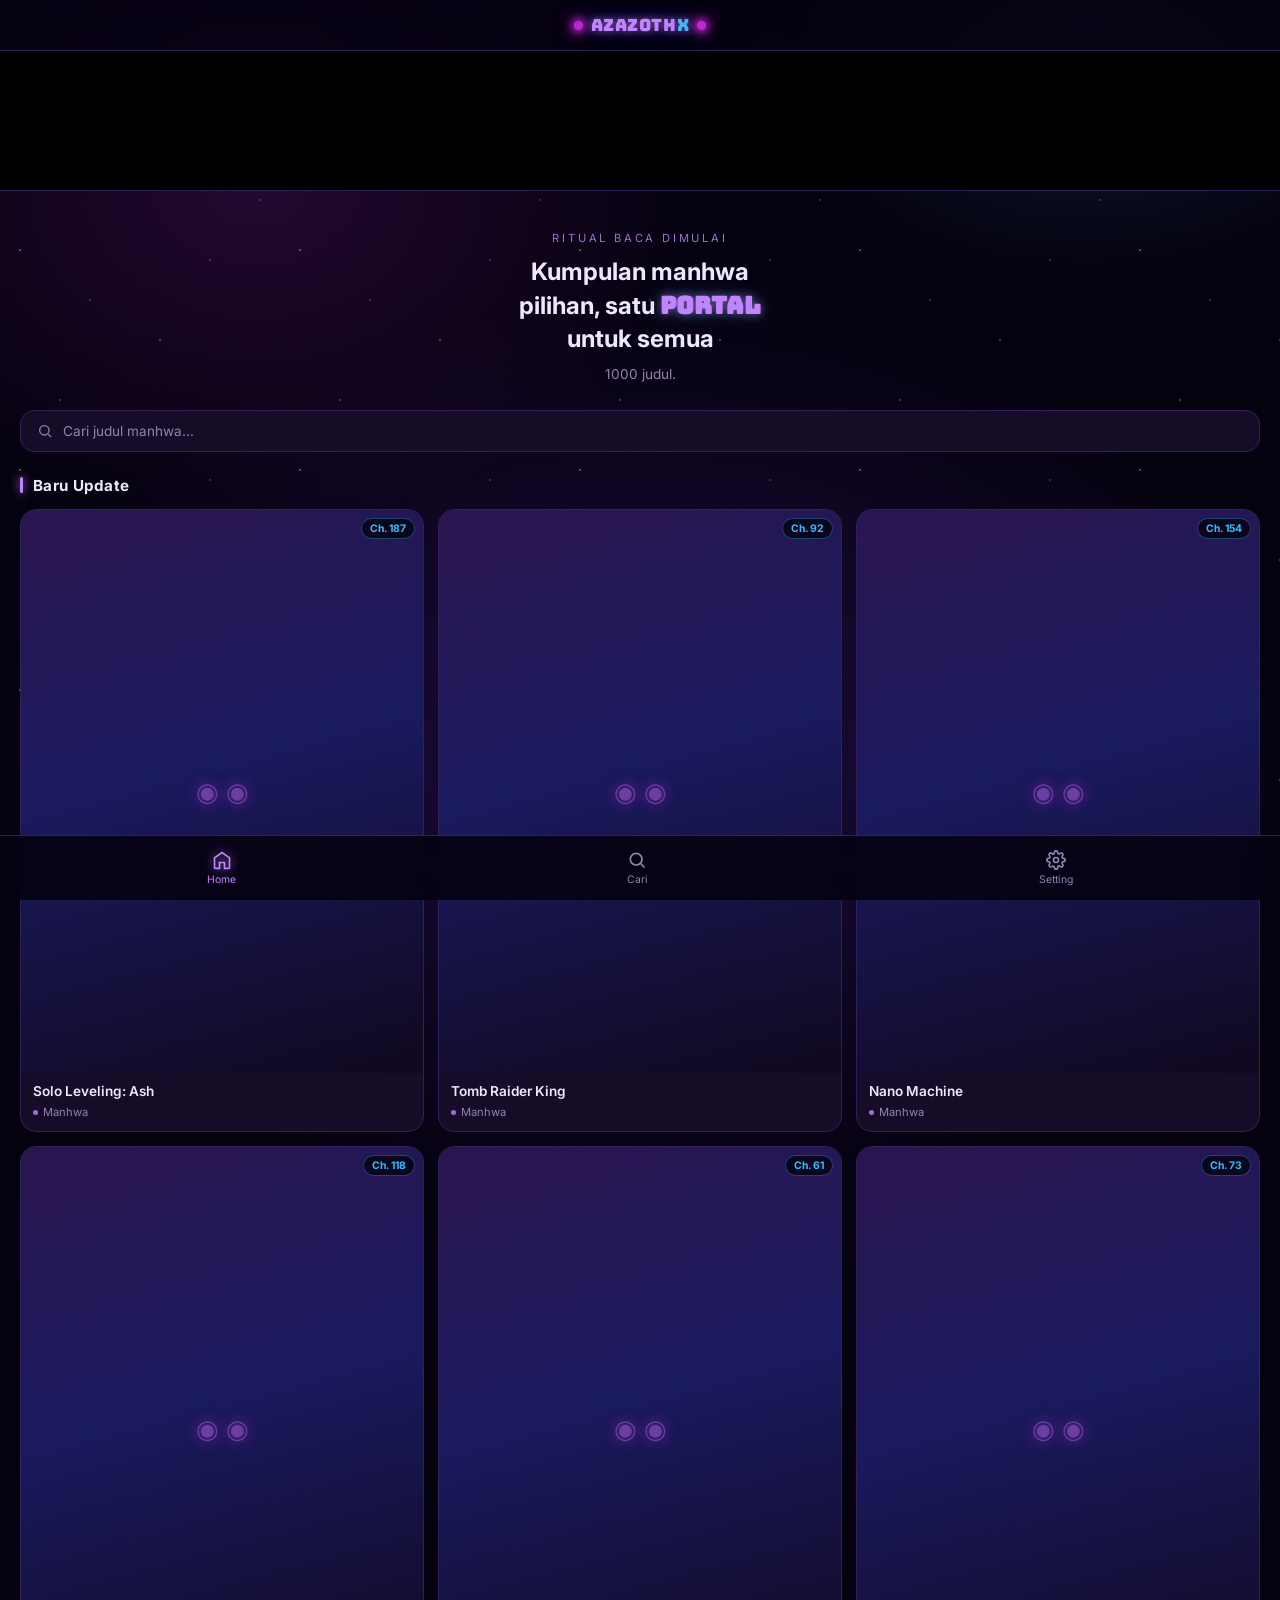
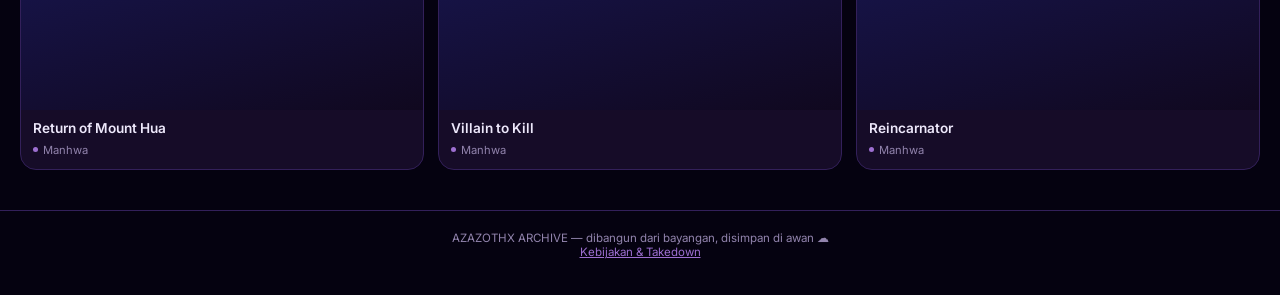
==== index.html @ b7785c9e "Add files via upload" ====
<!DOCTYPE html>
<html lang="id">
<head>
<meta charset="UTF-8">
<meta name="viewport" content="width=device-width, initial-scale=1.0">
<title>AZAZOTHX — Manhwa Archive</title>
<link rel="preconnect" href="https://fonts.googleapis.com">
<link href="https://fonts.googleapis.com/css2?family=Bungee&family=Inter:wght@400;500;600;700&display=swap" rel="stylesheet">
<link rel="stylesheet" href="styles.css">
</head>
<body>
<div class="stars"></div>

<nav class="top-nav">
  <div class="logo-wrap">
    <div class="logo-eyes"></div>
    <div class="logo">azazoth<span>x</span></div>
    <div class="logo-eyes"></div>
  </div>
</nav>

<div class="logo-video-wrap">
  <video class="logo-video" autoplay muted loop playsinline>
    <source src="assets/azazothx-loop.webm" type="video/webm">
  </video>
</div>

<section class="hero">
  <div class="eyebrow">Ritual Baca Dimulai</div>
  <h1>Kumpulan manhwa pilihan, satu <em>portal</em> untuk semua</h1>
  <p>1000 judul.</p>
</section>

<div class="search-wrap">
  <div class="search-box">
    <svg viewBox="0 0 24 24" fill="none" stroke="currentColor" stroke-width="2"><circle cx="11" cy="11" r="7"/><path d="M21 21l-4.3-4.3"/></svg>
    <input type="text" placeholder="Cari judul manhwa...">
  </div>
</div>

<div class="section-label"><div class="bar"></div><span>Baru Update</span></div>
<div class="grid" id="grid-updates"></div>

<div class="footer-note">AZAZOTHX ARCHIVE — dibangun dari bayangan, disimpan di awan ☁<br><a href="policy.html" style="color:var(--lilac-dim);">Kebijakan &amp; Takedown</a></div>

<!-- BOTTOM NAV -->
<nav class="bottom-nav">
  <button class="nav-item active" data-tab="home">
    <svg viewBox="0 0 24 24" fill="none" stroke="currentColor" stroke-width="2"><path d="M3 9.5L12 3l9 6.5V21a1 1 0 0 1-1 1h-5v-7H9v7H4a1 1 0 0 1-1-1V9.5z"/></svg>
    <span>Home</span>
  </button>
  <button class="nav-item" data-tab="search">
    <svg viewBox="0 0 24 24" fill="none" stroke="currentColor" stroke-width="2"><circle cx="11" cy="11" r="7"/><path d="M21 21l-4.3-4.3"/></svg>
    <span>Cari</span>
  </button>
  <button class="nav-item" data-tab="settings">
    <svg viewBox="0 0 24 24" fill="none" stroke="currentColor" stroke-width="2"><circle cx="12" cy="12" r="3"/><path d="M19.4 15a1.65 1.65 0 0 0 .33 1.82l.06.06a2 2 0 1 1-2.83 2.83l-.06-.06a1.65 1.65 0 0 0-1.82-.33 1.65 1.65 0 0 0-1 1.51V21a2 2 0 0 1-4 0v-.09A1.65 1.65 0 0 0 9 19.4a1.65 1.65 0 0 0-1.82.33l-.06.06a2 2 0 1 1-2.83-2.83l.06-.06a1.65 1.65 0 0 0 .33-1.82 1.65 1.65 0 0 0-1.51-1H3a2 2 0 0 1 0-4h.09A1.65 1.65 0 0 0 4.6 9a1.65 1.65 0 0 0-.33-1.82l-.06-.06a2 2 0 1 1 2.83-2.83l.06.06a1.65 1.65 0 0 0 1.82.33H9a1.65 1.65 0 0 0 1-1.51V3a2 2 0 0 1 4 0v.09a1.65 1.65 0 0 0 1 1.51 1.65 1.65 0 0 0 1.82-.33l.06-.06a2 2 0 1 1 2.83 2.83l-.06.06a1.65 1.65 0 0 0-.33 1.82V9a1.65 1.65 0 0 0 1.51 1H21a2 2 0 0 1 0 4h-.09a1.65 1.65 0 0 0-1.51 1z"/></svg>
    <span>Setting</span>
  </button>
</nav>

<script src="app.js"></script>
</body>
</html>
---- styles.css ----
:root{
  --void:#050210;
  --card:#160c28;
  --card-border:#33205a;
  --violet:#7c3aed;
  --magenta:#c026d3;
  --lilac:#c084fc;
  --cyan:#38bdf8;
  --lilac-dim:#9d6fd1;
  --text:#ede8fb;
  --text-dim:#9284ad;
}
*{box-sizing:border-box; margin:0; padding:0;}
html{scroll-behavior:smooth;}
body{
  position:relative;
  background:
    radial-gradient(ellipse 500px 300px at 85% 5%, rgba(56,189,248,0.12), transparent 60%),
    radial-gradient(ellipse 800px 600px at 20% 10%, rgba(192,38,212,0.16), transparent 55%),
    radial-gradient(ellipse 1000px 700px at 50% 40%, rgba(76,29,149,0.35), transparent 65%),
    var(--void);
  color:var(--text);
  font-family:'Inter', sans-serif;
  min-height:100vh;
  overflow-x:hidden;
}
.stars{
  position:fixed; inset:0; z-index:0; pointer-events:none;
  background-image:
    radial-gradient(1.5px 1.5px at 20px 30px, white, transparent),
    radial-gradient(1px 1px at 90px 80px, white, transparent),
    radial-gradient(1.5px 1.5px at 160px 120px, rgba(255,255,255,0.8), transparent),
    radial-gradient(1px 1px at 210px 40px, white, transparent),
    radial-gradient(1.5px 1.5px at 60px 180px, rgba(255,255,255,0.7), transparent),
    radial-gradient(1px 1px at 260px 200px, white, transparent);
  background-repeat:repeat;
  background-size:280px 220px;
  opacity:0.55;
}
nav.top-nav, .logo-video-wrap, .hero, .search-wrap, .section-label, .grid, .footer-note{position:relative; z-index:1;}

/* NAVBAR */
nav.top-nav{
  position:sticky; top:0; z-index:50;
  display:flex; align-items:center; justify-content:center;
  padding:14px 20px;
  background:rgba(5,2,16,0.75);
  backdrop-filter:blur(14px);
  -webkit-backdrop-filter:blur(14px);
  border-bottom:1px solid var(--card-border);
}
.logo-wrap{display:flex; align-items:center; gap:8px;}
.logo-eyes{
  width:9px; height:9px; border-radius:50%;
  background:var(--magenta);
  box-shadow:0 0 8px 2px var(--magenta), 0 0 16px 4px rgba(192,38,212,0.5);
  animation:blink 3.5s infinite;
}
@keyframes blink{0%,92%,100%{opacity:1;}94%,96%{opacity:0.15;}}
.logo{
  font-family:'Bungee', cursive;
  font-weight:400;
  font-size:1.05rem;
  letter-spacing:0.03em;
  color:var(--lilac);
  text-shadow:
    0 0 8px rgba(192,132,252,0.7),
    0 0 20px rgba(124,58,237,0.5),
    0 0 32px rgba(56,189,248,0.25);
  text-transform:lowercase;
}
.logo span{color:var(--cyan);}

/* BOTTOM NAV */
.bottom-nav{
  position:fixed; bottom:0; left:0; right:0; z-index:100;
  display:flex; justify-content:space-around; align-items:center;
  padding:10px 12px calc(10px + env(safe-area-inset-bottom));
  background:rgba(5,2,16,0.88);
  backdrop-filter:blur(16px);
  -webkit-backdrop-filter:blur(16px);
  border-top:1px solid var(--card-border);
}
.nav-item{
  display:flex; flex-direction:column; align-items:center; gap:3px;
  background:none; border:none;
  color:var(--text-dim);
  font-family:'Inter', sans-serif;
  font-size:0.65rem;
  padding:4px 18px;
  cursor:pointer;
  transition:color .25s ease;
}
.nav-item svg{width:20px; height:20px; transition:filter .25s ease;}
.nav-item.active{color:var(--lilac);}
.nav-item.active svg{filter:drop-shadow(0 0 6px rgba(192,132,252,0.8));}
.footer-note{padding-bottom:90px;}

/* LOGO VIDEO */
.logo-video-wrap{
  width:100%;
  max-height:140px;
  overflow:hidden;
  border-bottom:1px solid var(--card-border);
  background:#000;
}
.logo-video{
  width:100%;
  display:block;
  object-fit:cover;
  opacity:0.92;
}

/* HERO */
.hero{
  padding:40px 20px 28px;
  text-align:center;
}
.eyebrow{
  font-size:0.7rem;
  letter-spacing:0.25em;
  text-transform:uppercase;
  color:var(--lilac-dim);
  margin-bottom:10px;
}
.hero h1{
  font-family:'Inter', sans-serif;
  font-weight:700;
  font-size:1.5rem;
  line-height:1.4;
  color:var(--text);
  max-width:300px;
  margin:0 auto;
}
.hero h1 em{
  font-style:normal;
  font-family:'Bungee', cursive;
  text-transform:lowercase;
  color:var(--lilac);
  text-shadow:0 0 10px rgba(192,132,252,0.6), 0 0 24px rgba(56,189,248,0.3);
}
.hero p{
  margin-top:10px;
  font-size:0.85rem;
  color:var(--text-dim);
}

/* SEARCH */
.search-wrap{padding:0 20px 24px;}
.search-box{
  display:flex; align-items:center; gap:10px;
  background:var(--card);
  border:1px solid var(--card-border);
  border-radius:14px;
  padding:12px 16px;
}
.search-box svg{width:16px; height:16px; color:var(--text-dim); flex-shrink:0;}
.search-box input{
  background:none; border:none; outline:none;
  color:var(--text); font-family:'Inter',sans-serif; font-size:0.85rem;
  width:100%;
}
.search-box input::placeholder{color:var(--text-dim);}

/* SECTION LABEL */
.section-label{
  display:flex; align-items:center; gap:10px;
  padding:0 20px 14px;
}
.section-label .bar{width:3px; height:16px; background:var(--lilac); border-radius:2px; box-shadow:0 0 10px var(--lilac);}
.section-label span{font-size:0.95rem; font-weight:700; letter-spacing:0.02em;}

.empty-state{
  padding:20px; margin:0 20px 30px;
  border:1px dashed var(--card-border);
  border-radius:14px;
  text-align:center;
  color:var(--text-dim);
  font-size:0.8rem;
}

/* GRID */
.grid{
  display:grid;
  grid-template-columns:repeat(2, 1fr);
  gap:14px;
  padding:0 20px 40px;
}
.card{
  position:relative;
  background:var(--card);
  border:1px solid var(--card-border);
  border-radius:16px;
  overflow:hidden;
  transition:transform .35s ease, box-shadow .35s ease, border-color .35s ease;
  cursor:pointer;
}
.card:active, .card.hovered{
  transform:translateY(-4px);
  border-color:var(--lilac-dim);
  box-shadow:0 0 0 1px rgba(192,132,252,0.25), 0 14px 32px -12px rgba(124,58,237,0.55);
}
.cover{
  position:relative;
  width:100%;
  aspect-ratio:3/4.2;
  background:linear-gradient(165deg, #2a1550 0%, #1a1a5e 45%, #10081f 100%);
  display:flex; align-items:center; justify-content:center;
  overflow:hidden;
}
.cover::before{
  content:"";
  position:absolute; inset:0;
  background:
    radial-gradient(circle at 30% 15%, rgba(192,38,212,0.28), transparent 55%),
    radial-gradient(circle at 80% 85%, rgba(56,189,248,0.14), transparent 50%);
  opacity:0;
  transition:opacity .4s ease;
}
.card:hover .cover::before, .card.hovered .cover::before{opacity:1;}
.cover img{width:100%; height:100%; object-fit:cover;}
.cover-glyph{
  font-size:1.6rem;
  color:rgba(192,132,252,0.35);
  text-shadow:0 0 14px rgba(192,38,212,0.5);
}
.badge{
  position:absolute; top:8px; right:8px;
  background:rgba(5,2,16,0.78);
  backdrop-filter:blur(6px);
  border:1px solid rgba(56,189,248,0.35);
  color:var(--cyan);
  font-size:0.65rem;
  font-weight:700;
  padding:3px 8px;
  border-radius:999px;
}
.card-body{padding:10px 12px 12px;}
.card-title{
  font-size:0.85rem;
  font-weight:600;
  line-height:1.3;
  color:var(--text);
  display:-webkit-box;
  -webkit-line-clamp:2;
  -webkit-box-orient:vertical;
  overflow:hidden;
}
.card-meta{
  margin-top:5px;
  font-size:0.7rem;
  color:var(--text-dim);
  display:flex; align-items:center; gap:5px;
}
.dot{width:5px; height:5px; border-radius:50%; background:var(--lilac-dim);}

/* FOOTER NOTE */
.footer-note{
  text-align:center;
  padding:20px 20px 36px;
  font-size:0.72rem;
  color:var(--text-dim);
  border-top:1px solid var(--card-border);
}

@media (prefers-reduced-motion: reduce){
  .card{transition:none;}
  .logo-eyes{animation:none;}
}

@media (min-width:640px){
  .grid{grid-template-columns:repeat(3,1fr);}
}
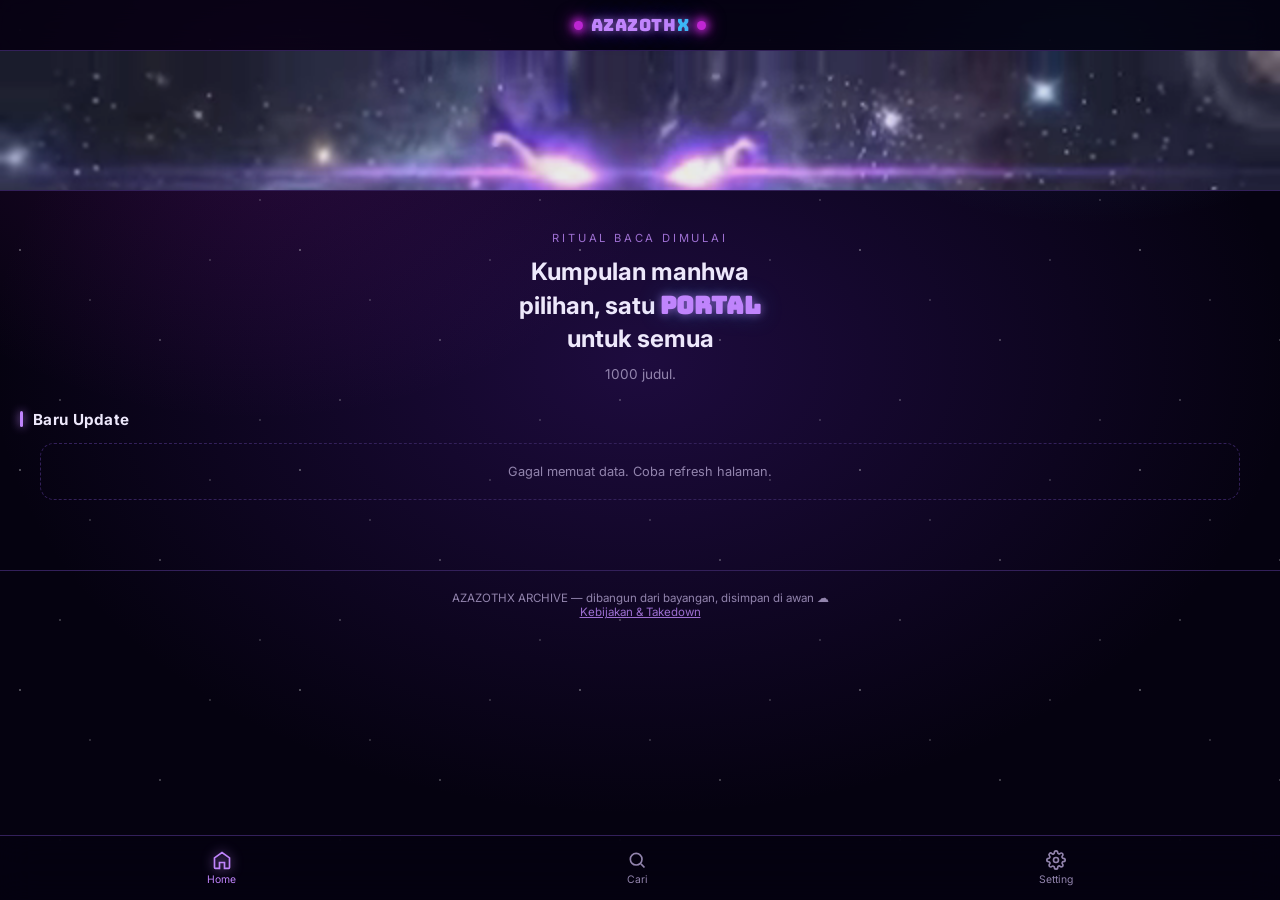
==== commit c0f9cc0f: "Update index.html" ====
--- a/index.html
+++ b/index.html
@@ -19,31 +19,65 @@
   </div>
 </nav>
 
-<div class="logo-video-wrap">
-  <video class="logo-video" autoplay muted loop playsinline>
-    <source src="assets/azazothx-loop.webm" type="video/webm">
-  </video>
+<div class="tab-page" id="tab-home">
+  <div class="logo-video-wrap">
+    <video class="logo-video" autoplay muted loop playsinline>
+      <source src="assets/azazothx-loop.webm" type="video/webm">
+    </video>
+  </div>
+
+  <section class="hero">
+    <div class="eyebrow">Ritual Baca Dimulai</div>
+    <h1>Kumpulan manhwa pilihan, satu <em>portal</em> untuk semua</h1>
+    <p>1000 judul.</p>
+  </section>
+
+  <div class="section-label"><div class="bar"></div><span>Baru Update</span></div>
+  <div class="grid" id="grid-updates"></div>
+
+  <div class="footer-note">AZAZOTHX ARCHIVE — dibangun dari bayangan, disimpan di awan ☁<br><a href="policy.html" style="color:var(--lilac-dim);">Kebijakan &amp; Takedown</a></div>
 </div>
 
-<section class="hero">
-  <div class="eyebrow">Ritual Baca Dimulai</div>
-  <h1>Kumpulan manhwa pilihan, satu <em>portal</em> untuk semua</h1>
-  <p>1000 judul.</p>
-</section>
+<div class="tab-page" id="tab-search" style="display:none;">
+  <div class="search-wrap" style="padding-top:20px;">
+    <div class="search-box">
+      <svg viewBox="0 0 24 24" fill="none" stroke="currentColor" stroke-width="2"><circle cx="11" cy="11" r="7"/><path d="M21 21l-4.3-4.3"/></svg>
+      <input type="text" id="search-input-tab" placeholder="Cari judul manhwa...">
+    </div>
+  </div>
+  <div class="section-label"><div class="bar"></div><span>Hasil Pencarian</span></div>
+  <div class="grid" id="grid-search-results"></div>
+  <div class="empty-state" id="search-empty">Ketik minimal 2 huruf untuk mulai mencari.</div>
+</div>
 
-<div class="search-wrap">
-  <div class="search-box">
-    <svg viewBox="0 0 24 24" fill="none" stroke="currentColor" stroke-width="2"><circle cx="11" cy="11" r="7"/><path d="M21 21l-4.3-4.3"/></svg>
-    <input type="text" placeholder="Cari judul manhwa...">
+<div class="tab-page" id="tab-settings" style="display:none;">
+  <div class="settings-wrap">
+    <div class="section-label"><div class="bar"></div><span>Tentang</span></div>
+    <div class="settings-card">
+      <div class="settings-row">
+        <span>Nama Situs</span>
+        <span class="settings-value">AZAZOTHX Archive</span>
+      </div>
+      <div class="settings-row">
+        <span>Sumber Data</span>
+        <span class="settings-value">ShineiAPI</span>
+      </div>
+      <div class="settings-row">
+        <span>Versi</span>
+        <span class="settings-value">1.0.0</span>
+      </div>
+    </div>
+
+    <div class="section-label"><div class="bar"></div><span>Tautan</span></div>
+    <div class="settings-card">
+      <a href="policy.html" class="settings-row settings-link">
+        <span>Kebijakan &amp; Takedown</span>
+        <span>&rarr;</span>
+      </a>
+    </div>
   </div>
 </div>
 
-<div class="section-label"><div class="bar"></div><span>Baru Update</span></div>
-<div class="grid" id="grid-updates"></div>
-
-<div class="footer-note">AZAZOTHX ARCHIVE — dibangun dari bayangan, disimpan di awan ☁<br><a href="policy.html" style="color:var(--lilac-dim);">Kebijakan &amp; Takedown</a></div>
-
-<!-- BOTTOM NAV -->
 <nav class="bottom-nav">
   <button class="nav-item active" data-tab="home">
     <svg viewBox="0 0 24 24" fill="none" stroke="currentColor" stroke-width="2"><path d="M3 9.5L12 3l9 6.5V21a1 1 0 0 1-1 1h-5v-7H9v7H4a1 1 0 0 1-1-1V9.5z"/></svg>
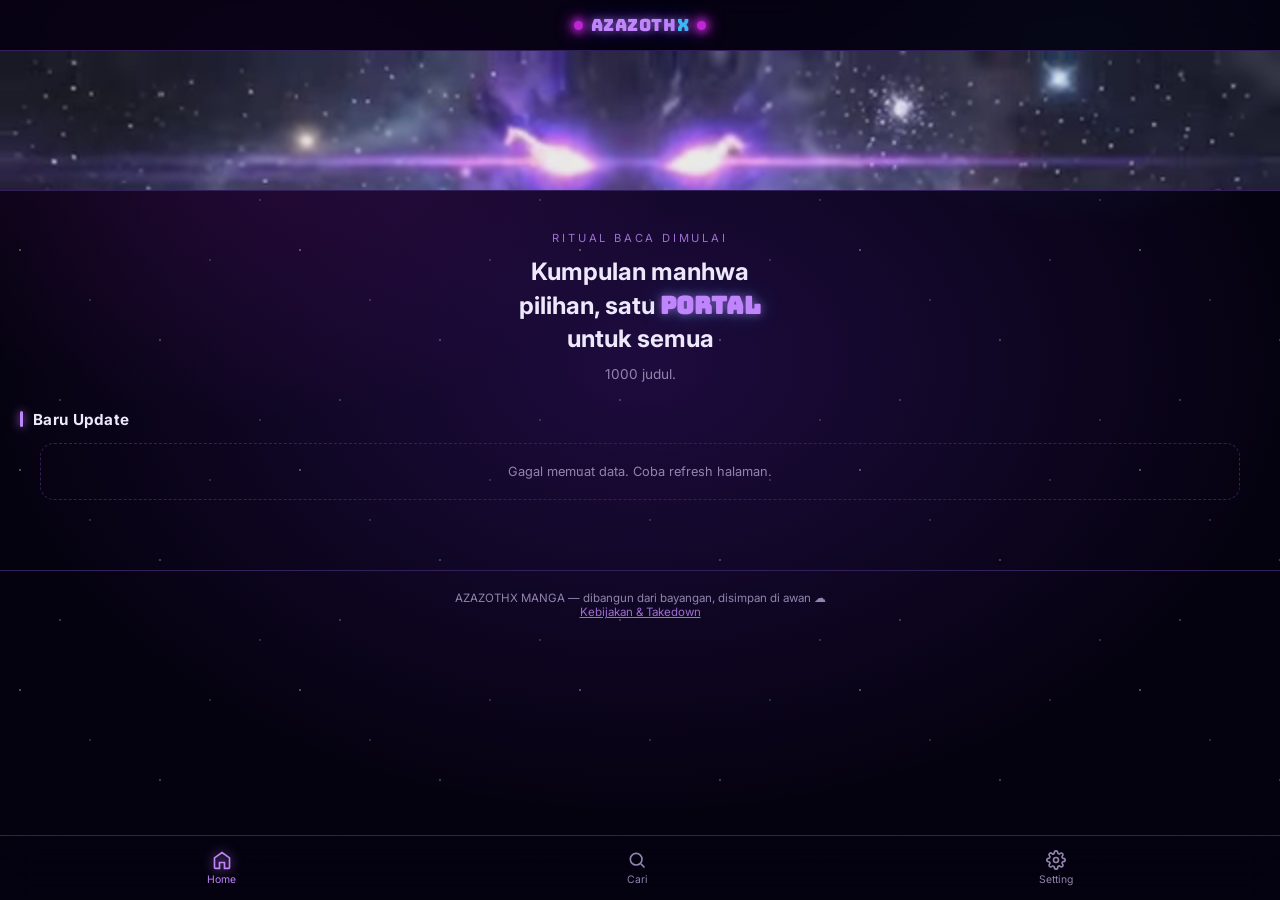
==== commit 5d16f4ec: "Update index.html" ====
--- a/index.html
+++ b/index.html
@@ -3,7 +3,7 @@
 <head>
 <meta charset="UTF-8">
 <meta name="viewport" content="width=device-width, initial-scale=1.0">
-<title>AZAZOTHX — Manhwa Archive</title>
+<title>AZAZOTHX Manga</title>
 <link rel="preconnect" href="https://fonts.googleapis.com">
 <link href="https://fonts.googleapis.com/css2?family=Bungee&family=Inter:wght@400;500;600;700&display=swap" rel="stylesheet">
 <link rel="stylesheet" href="styles.css">
@@ -35,7 +35,7 @@
   <div class="section-label"><div class="bar"></div><span>Baru Update</span></div>
   <div class="grid" id="grid-updates"></div>
 
-  <div class="footer-note">AZAZOTHX ARCHIVE — dibangun dari bayangan, disimpan di awan ☁<br><a href="policy.html" style="color:var(--lilac-dim);">Kebijakan &amp; Takedown</a></div>
+  <div class="footer-note">AZAZOTHX MANGA — dibangun dari bayangan, disimpan di awan ☁<br><a href="policy.html" style="color:var(--lilac-dim);">Kebijakan &amp; Takedown</a></div>
 </div>
 
 <div class="tab-page" id="tab-search" style="display:none;">
@@ -56,7 +56,7 @@
     <div class="settings-card">
       <div class="settings-row">
         <span>Nama Situs</span>
-        <span class="settings-value">AZAZOTHX Archive</span>
+        <span class="settings-value">AZAZOTHX Manga</span>
       </div>
       <div class="settings-row">
         <span>Sumber Data</span>
